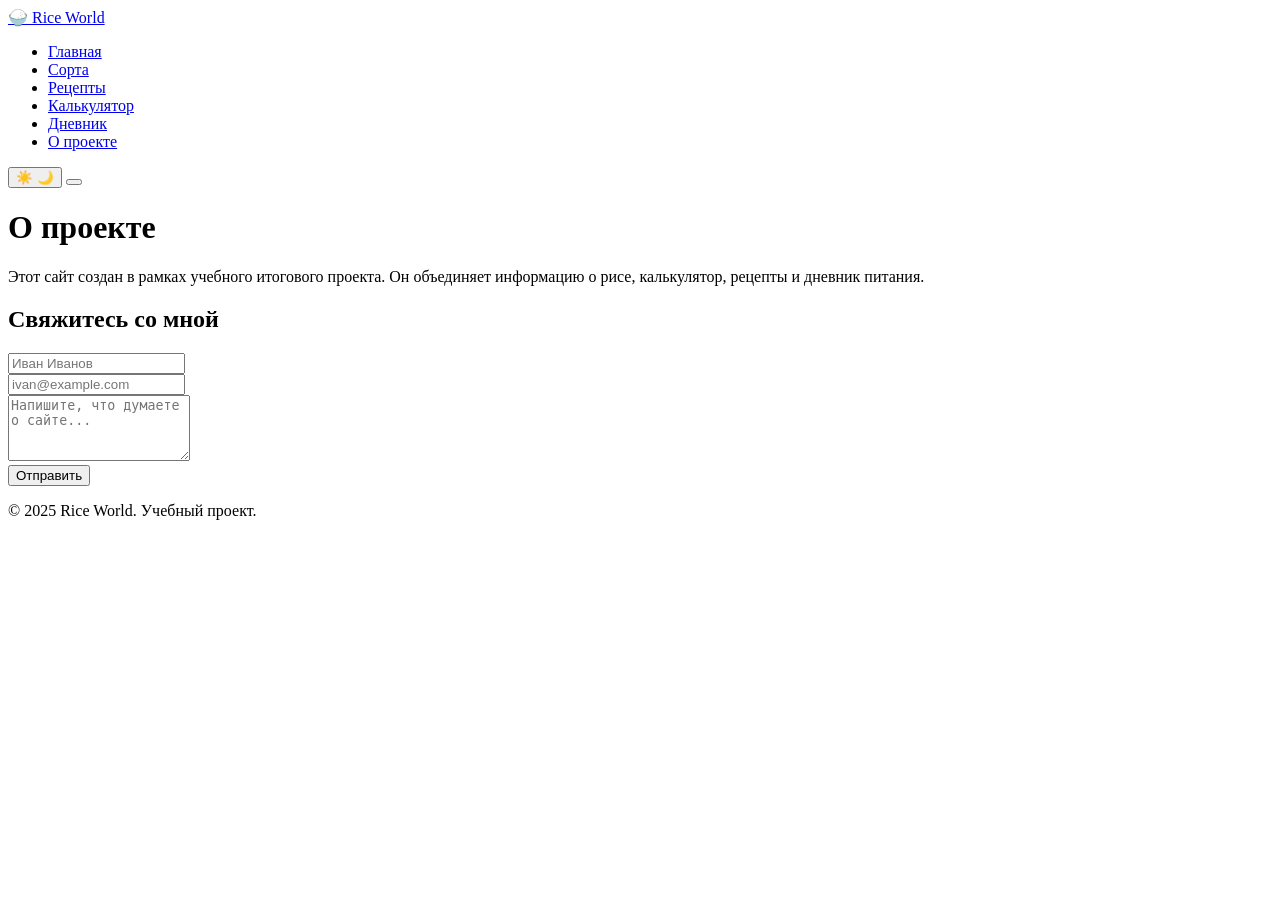
==== about.html @ 1bc92514 "добавил все html страницы сайта" ====
<!DOCTYPE html>
<html lang="ru">
<head>
  <meta charset="UTF-8">
  <meta name="viewport" content="width=device-width, initial-scale=1.0">
  <title>О проекте — Rice World</title>
  <link rel="stylesheet" href="css/style.css">
</head>
<body>
  <header class="site-header">
    <div class="container header-inner">
      <a href="index.html" class="logo">🍚 Rice World</a>
      <nav id="main-nav" class="main-nav">
        <ul class="nav-list">
          <li><a href="index.html">Главная</a></li>
          <li><a href="varieties.html">Сорта</a></li>
          <li><a href="recipes.html">Рецепты</a></li>
          <li><a href="calculator.html">Калькулятор</a></li>
          <li><a href="diary.html">Дневник</a></li>
          <li><a href="about.html" class="active">О проекте</a></li>
        </ul>
      </nav>
      <button id="theme-toggle" class="theme-toggle" aria-label="Переключить тему">
        <span class="icon-light">☀️</span>
        <span class="icon-dark">🌙</span>
      </button>
      <button id="burger-btn" class="burger-btn" aria-label="Меню">
        <span></span><span></span><span></span>
      </button>
    </div>
  </header>

  <main class="site-main">
    <div class="container">
      <h1>О проекте</h1>
      <section class="about-author">
        <h2></h2>
        <p><strong></strong></p>
        <p><strong></strong></p>
        <p><strong></strong></p>
        <p>Этот сайт создан в рамках учебного итогового проекта. Он объединяет информацию о рисе, калькулятор, рецепты и дневник питания.</p>
      </section>

      <section class="contact-form">
        <h2>Свяжитесь со мной</h2>
        <form id="contact-form" novalidate>
          <div class="form-group">
            <label for="name"></label>
            <input type="text" id="name" name="name" required placeholder="Иван Иванов">
          </div>
          <div class="form-group">
            <label for="email"></label>
            <input type="email" id="email" name="email" required placeholder="ivan@example.com">
          </div>
          <div class="form-group">
            <label for="message"></label>
            <textarea id="message" name="message" rows="4" placeholder="Напишите, что думаете о сайте..."></textarea>
          </div>
          <button type="submit" class="btn btn-primary">Отправить</button>
          <p id="form-feedback" style="display:none; color: green;"></p>
        </form>
      </section>
    </div>
  </main>

  <footer class="site-footer">
    <div class="container">
      <p>© 2025 Rice World. Учебный проект.</p>
    </div>
  </footer>

  <script src="js/theme.js" defer></script>
  <script>
    document.getElementById('contact-form').addEventListener('submit', function(e) {
      e.preventDefault();
      const name = document.getElementById('name').value.trim();
      const email = document.getElementById('email').value.trim();
      if (name && email) {
        document.getElementById('form-feedback').style.display = 'block';
        this.reset();
      }
    });
  </script>
</body>
</html>
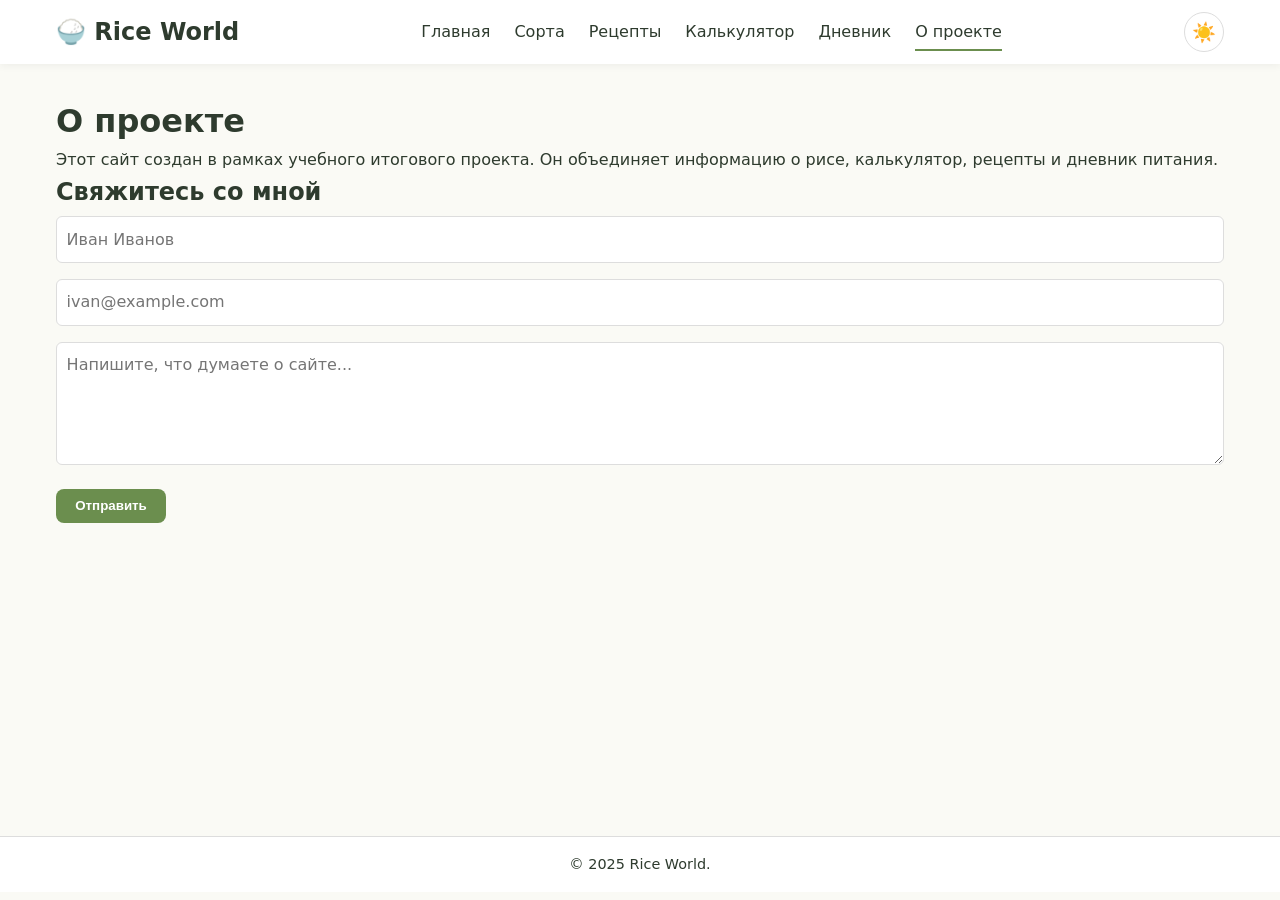
==== commit 9ec93120: "адаптивная верстка, Flexbox/Grid, светлая и тёмная темы" ====
--- a/about.html
+++ b/about.html
@@ -65,7 +65,7 @@
 
   <footer class="site-footer">
     <div class="container">
-      <p>© 2025 Rice World. Учебный проект.</p>
+      <p>© 2025 Rice World.</p>
     </div>
   </footer>
 
--- a/css/style.css
+++ b/css/style.css
@@ -0,0 +1,263 @@
+
+
+:root {
+  --bg: #FAFAF5;
+  --text: #2E3B2E;
+  --accent: #6B8E4E;
+  --header-bg: #ffffff;
+  --card-bg: #ffffff;
+  --border: #ddd;
+  --shadow: 0 2px 8px rgba(0,0,0,0.05);
+}
+
+body.dark {
+  --bg: #1E261C;
+  --text: #E0E6D8;
+  --accent: #8CA86B;
+  --header-bg: #2A3328;
+  --card-bg: #2A3328;
+  --border: #4A5A44;
+  --shadow: 0 2px 8px rgba(0,0,0,0.3);
+}
+
+*, *::before, *::after {
+  box-sizing: border-box;
+  margin: 0;
+  padding: 0;
+}
+
+body {
+  font-family: 'Segoe UI', system-ui, sans-serif;
+  background: var(--bg);
+  color: var(--text);
+  line-height: 1.6;
+  transition: background 0.3s, color 0.3s;
+}
+
+.container {
+  max-width: 1200px;
+  margin: 0 auto;
+  padding: 0 1rem;
+}
+
+a {
+  color: var(--accent);
+  text-decoration: none;
+}
+
+.site-header {
+  background: var(--header-bg);
+  box-shadow: var(--shadow);
+  position: sticky;
+  top: 0;
+  z-index: 100;
+}
+
+.header-inner {
+  display: flex;
+  justify-content: space-between;
+  align-items: center;
+  height: 64px;
+}
+
+.logo {
+  font-size: 1.5rem;
+  font-weight: bold;
+  color: var(--text);
+}
+
+.nav-list {
+  display: flex;
+  list-style: none;
+  gap: 1.5rem;
+}
+
+.nav-list a {
+  color: var(--text);
+  padding: 0.5rem 0;
+  border-bottom: 2px solid transparent;
+  transition: border-color 0.2s;
+}
+
+.nav-list a.active,
+.nav-list a:hover {
+  border-bottom-color: var(--accent);
+}
+
+/* Кнопка темы */
+.theme-toggle {
+  background: none;
+  border: 1px solid var(--border);
+  border-radius: 50%;
+  width: 40px;
+  height: 40px;
+  font-size: 1.2rem;
+  cursor: pointer;
+  display: flex;
+  align-items: center;
+  justify-content: center;
+  color: var(--text);
+  background: var(--card-bg);
+}
+
+.icon-dark { display: none; }
+body.dark .icon-light { display: none; }
+body.dark .icon-dark { display: inline; }
+
+.burger-btn {
+  display: none;
+  flex-direction: column;
+  gap: 5px;
+  background: none;
+  border: none;
+  cursor: pointer;
+}
+.burger-btn span {
+  width: 25px;
+  height: 3px;
+  background: var(--text);
+  border-radius: 2px;
+}
+
+.site-main {
+  padding: 2rem 0;
+  min-height: calc(100vh - 128px);
+}
+
+.hero {
+  text-align: center;
+  padding: 3rem 0;
+}
+
+.hero h1 {
+  font-size: 2.5rem;
+  margin-bottom: 1rem;
+}
+
+.cards-grid {
+  display: grid;
+  grid-template-columns: repeat(auto-fill, minmax(280px, 1fr));
+  gap: 1.5rem;
+  margin-top: 2rem;
+}
+
+.card {
+  background: var(--card-bg);
+  border: 1px solid var(--border);
+  border-radius: 12px;
+  overflow: hidden;
+  box-shadow: var(--shadow);
+  transition: transform 0.2s;
+}
+
+.card:hover {
+  transform: translateY(-4px);
+}
+
+.card img {
+  width: 100%;
+  height: 180px;
+  object-fit: cover;
+}
+
+.card h2, .card h3 {
+  margin: 0.5rem 1rem;
+}
+
+.card p {
+  margin: 0.5rem 1rem 1rem;
+}
+
+.btn {
+  display: inline-block;
+  padding: 0.6rem 1.2rem;
+  border-radius: 8px;
+  border: none;
+  cursor: pointer;
+  font-weight: 600;
+  background: var(--accent);
+  color: #fff;
+  text-align: center;
+}
+
+.btn-small {
+  padding: 0.3rem 0.8rem;
+  font-size: 0.9rem;
+  margin: 0 1rem 1rem;
+}
+
+.btn-primary { background: var(--accent); }
+.btn-secondary { background: #4a6741; }
+
+.form-group {
+  margin-bottom: 1rem;
+}
+
+.form-group label {
+  display: block;
+  margin-bottom: 0.3rem;
+  font-weight: 500;
+}
+
+input, select, textarea {
+  width: 100%;
+  padding: 0.6rem;
+  border: 1px solid var(--border);
+  border-radius: 6px;
+  background: var(--card-bg);
+  color: var(--text);
+  font: inherit;
+}
+
+.result-block {
+  margin-top: 2rem;
+  padding: 1.5rem;
+  border-radius: 12px;
+  background: var(--card-bg);
+  border: 1px solid var(--border);
+}
+
+.diary-list {
+  margin-top: 2rem;
+}
+
+.diary-card {
+  background: var(--card-bg);
+  border: 1px solid var(--border);
+  border-radius: 8px;
+  padding: 1rem;
+  margin-bottom: 1rem;
+}
+
+.btn-delete {
+  background: #c44;
+  color: #fff;
+  border: none;
+  padding: 0.3rem 0.8rem;
+  border-radius: 4px;
+  cursor: pointer;
+  margin-top: 0.5rem;
+}
+
+.site-footer {
+  background: var(--header-bg);
+  border-top: 1px solid var(--border);
+  text-align: center;
+  padding: 1rem;
+  font-size: 0.9rem;
+}
+
+@media (max-width: 768px) {
+  .header-inner {
+    flex-wrap: wrap;
+  }
+  .main-nav {
+    display: none;
+  }
+  .burger-btn {
+    display: flex;
+  }
+  .hero h1 {
+    font-size: 2rem;
+  }
+}
